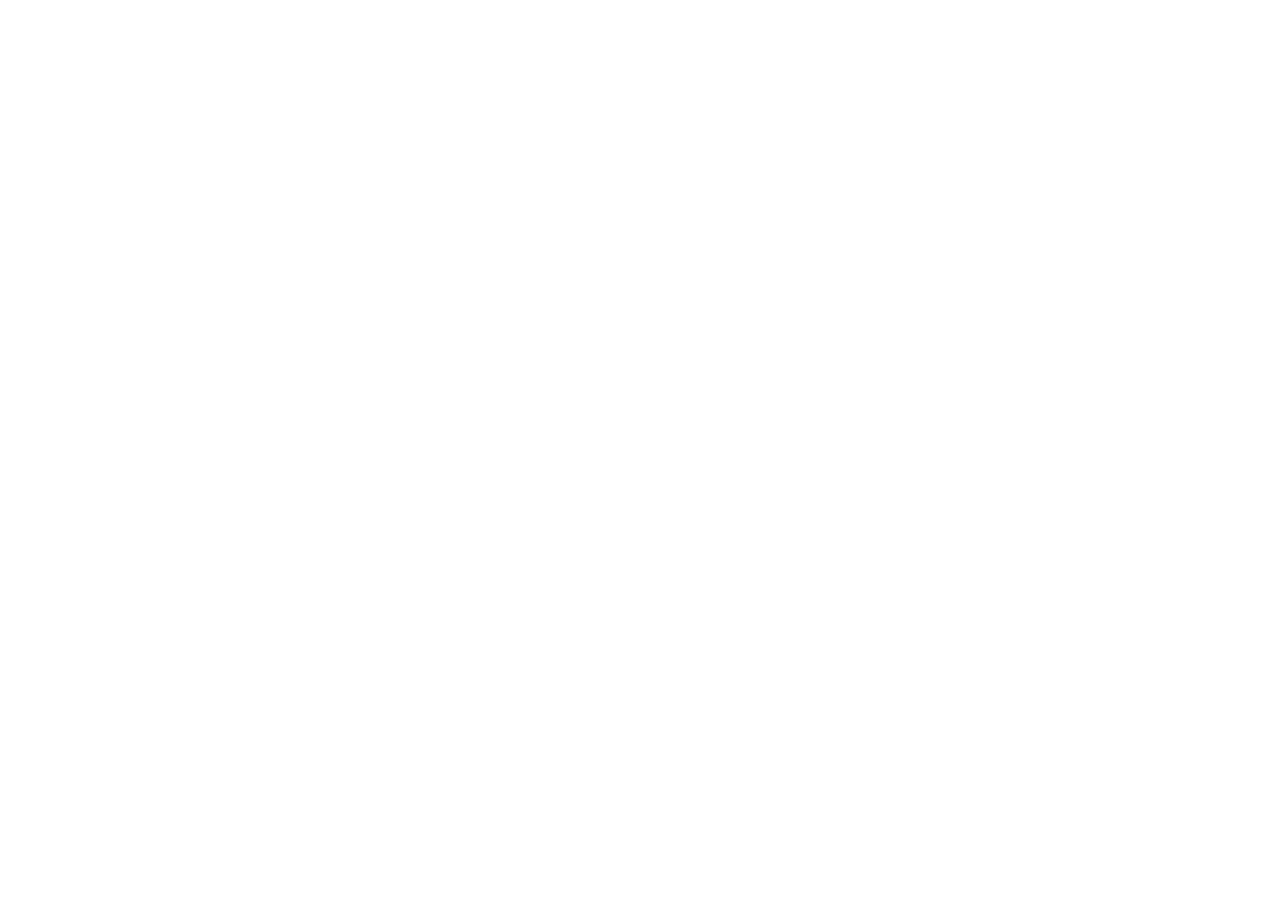
==== index.html @ 3dabf548 "inital commit" ====
<html lang="en">
  <head>
    <meta charset="UTF-8" />
    <meta name="viewport" content="width=device-width, initial-scale=1.0" />
    <link rel="stylesheet" href="index.css" />
    <title>Siyaset Kulübü</title>
  </head>
  <body></body>
</html>
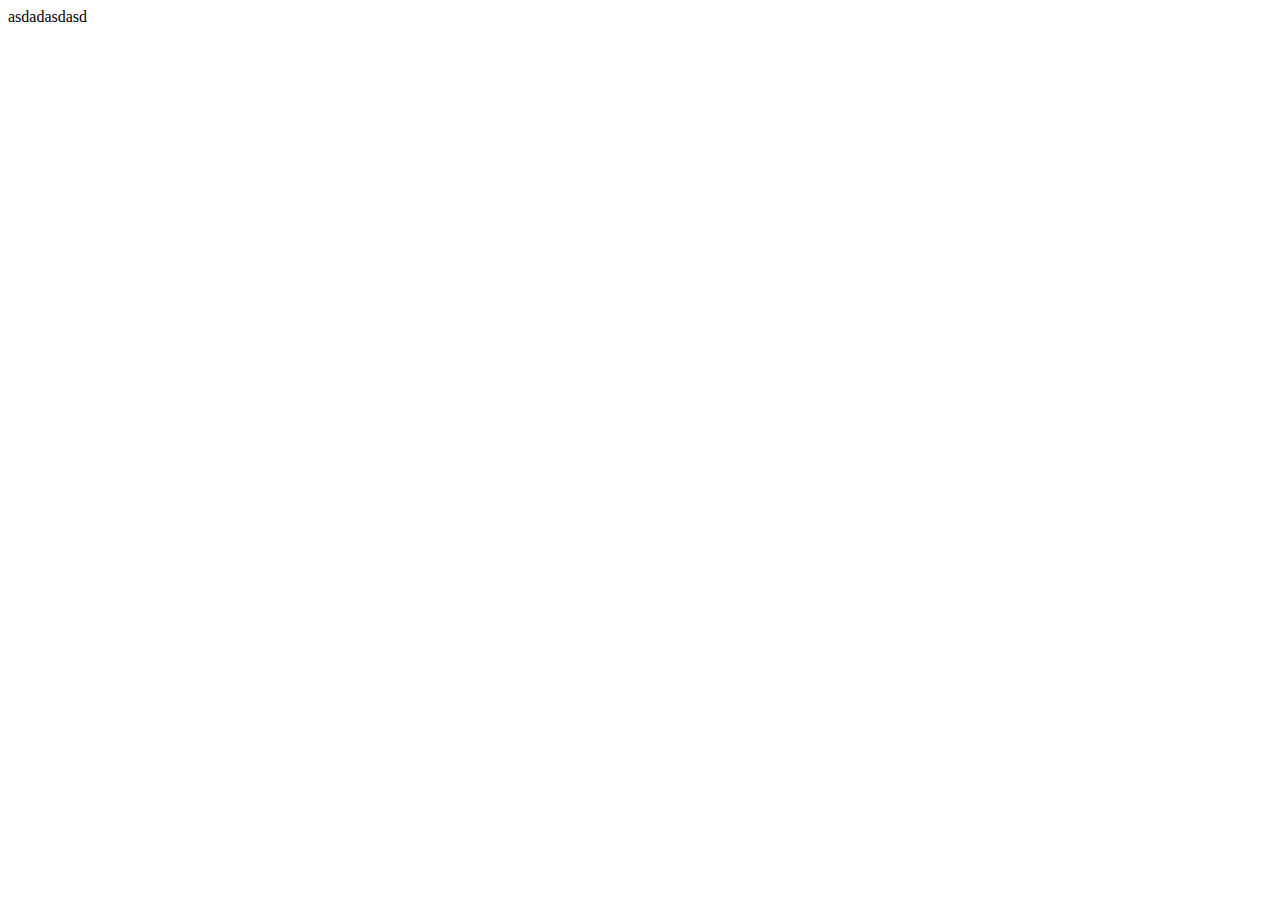
==== commit 8b131138: "slm" ====
--- a/index.html
+++ b/index.html
@@ -5,5 +5,5 @@
     <link rel="stylesheet" href="index.css" />
     <title>Siyaset Kulübü</title>
   </head>
-  <body></body>
+  <body>asdadasdasd</body>
 </html>
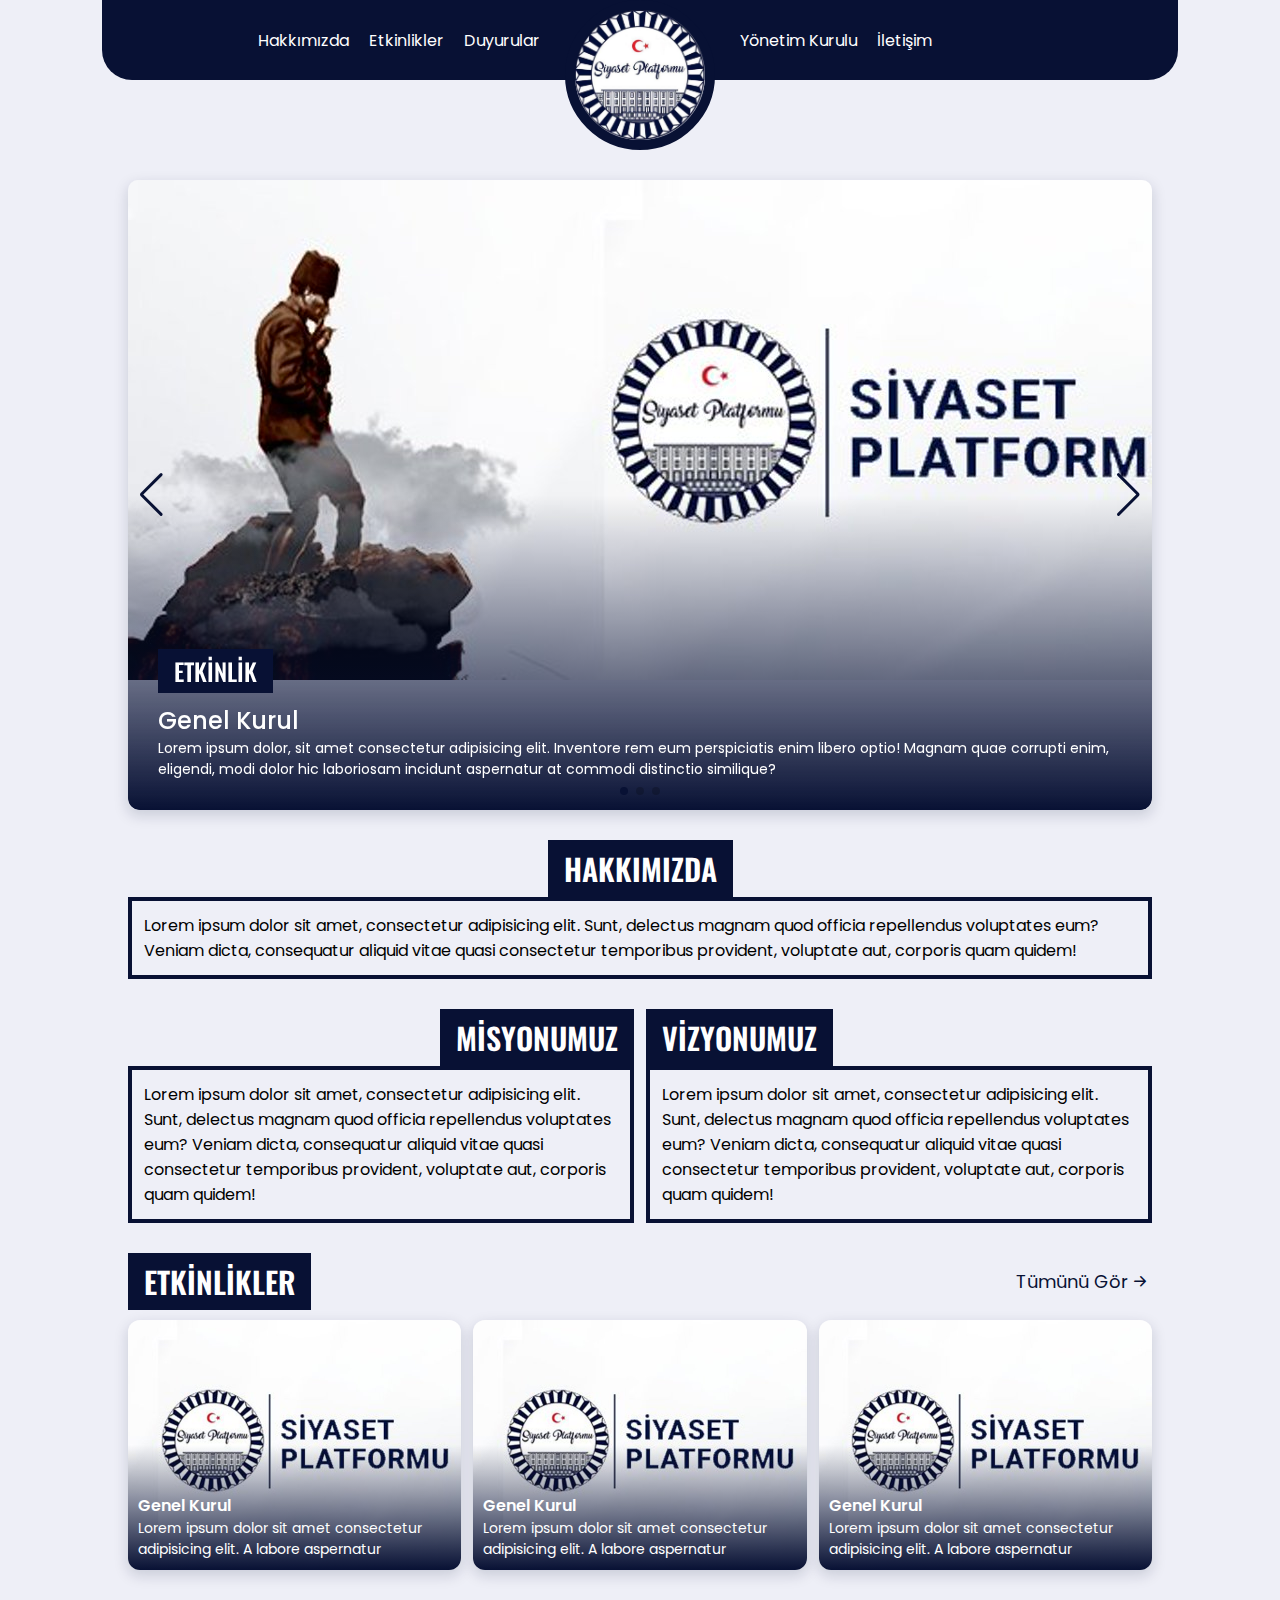
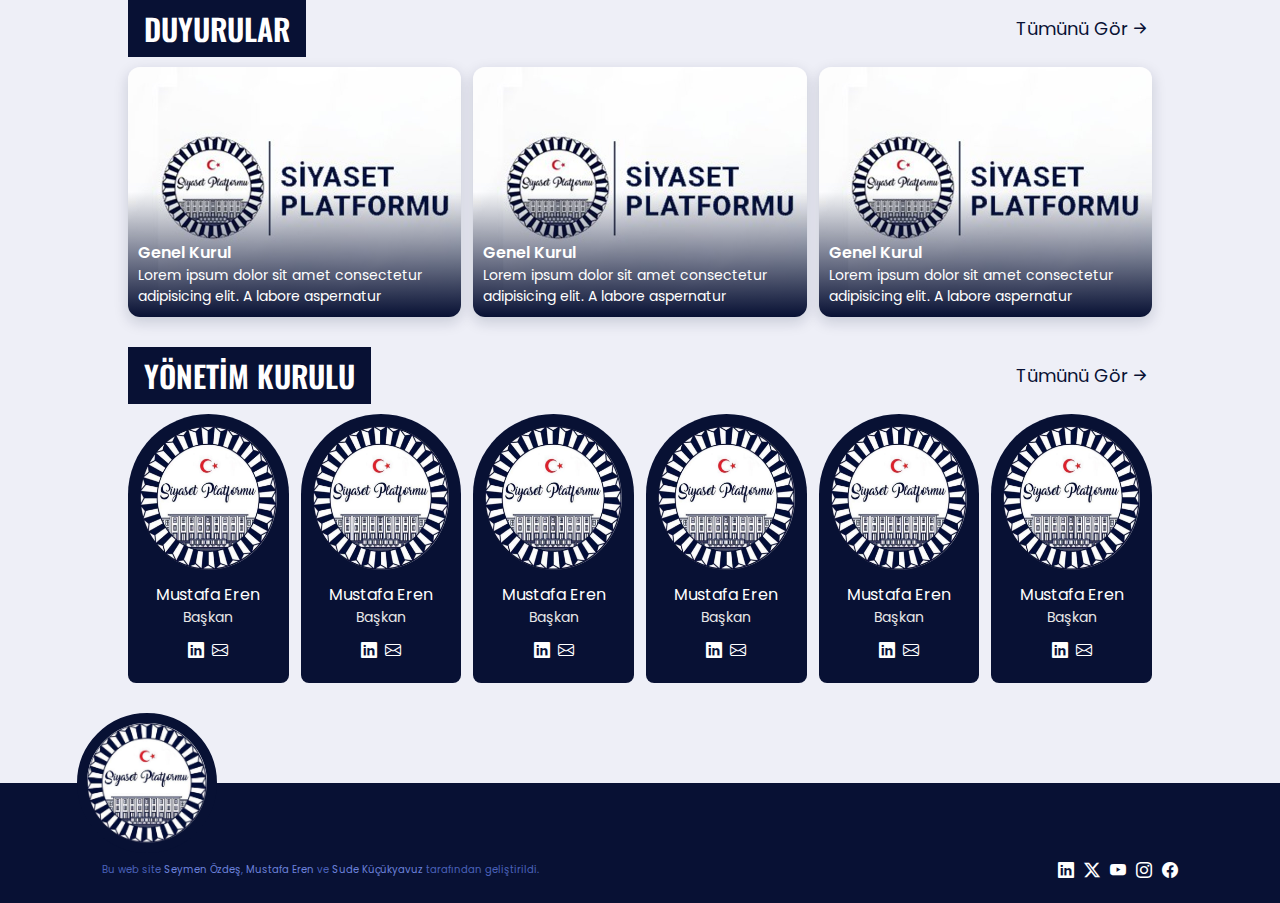
==== commit 526e3569: "Initial files" ====
--- a/index.html
+++ b/index.html
@@ -1,9 +1,276 @@
+<!DOCTYPE html>
 <html lang="en">
-  <head>
-    <meta charset="UTF-8" />
-    <meta name="viewport" content="width=device-width, initial-scale=1.0" />
-    <link rel="stylesheet" href="index.css" />
-    <title>Siyaset Kulübü</title>
-  </head>
-  <body>asdadasdasd</body>
-</html>
+
+<head>
+    <meta charset="UTF-8">
+    <meta name="viewport" content="width=device-width, initial-scale=1.0">
+    <title>Siyaset Platformu</title>
+    <link rel="preconnect" href="https://fonts.googleapis.com">
+    <link rel="preconnect" href="https://fonts.gstatic.com" crossorigin>
+    <link
+        href="https://fonts.googleapis.com/css2?family=Poppins:ital,wght@0,100;0,200;0,300;0,400;0,500;0,600;0,700;0,800;0,900;1,100;1,200;1,300;1,400;1,500;1,600;1,700;1,800;1,900&display=swap"
+        rel="stylesheet">
+    <link href="https://fonts.googleapis.com/css2?family=Oswald:wght@200..700&display=swap" rel="stylesheet">
+    <link rel="stylesheet" href="https://cdn.jsdelivr.net/npm/bootstrap-icons@1.11.3/font/bootstrap-icons.min.css">
+    <link rel="stylesheet" href="https://cdn.jsdelivr.net/npm/swiper@11/swiper-bundle.min.css" />
+    <script src="https://cdn.jsdelivr.net/npm/swiper@11/swiper-bundle.min.js"></script>
+    <link rel="stylesheet" href="./content/style/style.css">
+</head>
+
+<body>
+
+    <header>
+        <a href="#" class="header-logo">
+            <img src="./content/images/siyaset-platformu-logo.png" alt="">
+        </a>
+        <ul class="header-part">
+            <li><a href="#aboutus">Hakkımızda</a></li>
+            <li><a href="#events">Etkinlikler</a></li>
+            <li><a href="#announcements">Duyurular</a></li>
+        </ul>
+        <ul class="header-part">
+            <li><a href="#board">Yönetim Kurulu</a></li>
+            <li><a href="#">İletişim</a></li>
+        </ul>
+    </header>
+
+    <section class="head-slider">
+        <div class="swiper">
+            <div class="swiper-wrapper">
+                <div class="swiper-slide">
+                    <a href="#" class="slider">
+                        <div class="slider-image"><img src="./content/images/slider-1.jpg" alt=""></div>
+                        <div class="slider-details">
+                            <div class="slider-category">ETKİNLİK</div>
+                            <div class="slider-title">Genel Kurul</div>
+                            <p>Lorem ipsum dolor, sit amet consectetur adipisicing elit. Inventore rem eum perspiciatis enim libero optio! Magnam quae corrupti enim, eligendi, modi dolor hic laboriosam incidunt aspernatur at commodi distinctio similique?</p>
+                        </div>
+                    </a>
+                </div>
+                <div class="swiper-slide">
+                    <a href="#" class="slider">
+                        <div class="slider-image"><img src="./content/images/slider-1.jpg" alt=""></div>
+                        <div class="slider-details">
+                            <div class="slider-category">DUYURU</div>
+                            <div class="slider-title">Genel Kurul</div>
+                            <p>Lorem ipsum dolor, sit amet consectetur adipisicing elit. Inventore rem eum perspiciatis enim libero optio! Magnam quae corrupti enim, eligendi, modi dolor hic laboriosam incidunt aspernatur at commodi distinctio similique?</p>
+                        </div>
+                    </a>
+                </div>
+                <div class="swiper-slide">
+                    <a href="#" class="slider">
+                        <div class="slider-image"><img src="./content/images/slider-1.jpg" alt=""></div>
+                        <div class="slider-details">
+                            <div class="slider-category">HABER</div>
+                            <div class="slider-title">Genel Kurul</div>
+                            <p>Lorem ipsum dolor, sit amet consectetur adipisicing elit. Inventore rem eum perspiciatis enim libero optio! Magnam quae corrupti enim, eligendi, modi dolor hic laboriosam incidunt aspernatur at commodi distinctio similique?</p>
+                        </div>
+                    </a>
+                </div>
+            </div>
+            <div class="swiper-pagination"></div>
+
+            <div class="swiper-button-prev"></div>
+            <div class="swiper-button-next"></div>
+        </div>
+
+        <script>
+            const swiper = new Swiper('.swiper', {
+                direction: 'horizontal',
+                loop: true,
+
+                pagination: {
+                    el: '.swiper-pagination',
+                },
+
+                navigation: {
+                    nextEl: '.swiper-button-next',
+                    prevEl: '.swiper-button-prev',
+                },
+            });
+        </script>
+    </section>
+
+    <main>
+        <section class="aboutus-section" id="aboutus">
+            <div class="section-title">HAKKIMIZDA</div>
+            <p>Lorem ipsum dolor sit amet, consectetur adipisicing elit. Sunt, delectus magnam quod officia repellendus
+                voluptates eum? Veniam dicta, consequatur aliquid vitae quasi consectetur temporibus provident, voluptate
+                aut, corporis quam quidem!</p>
+        </section>
+    
+        <section class="mission-vision-section">
+            <div class="mission-section">
+                <div class="section-title">MİSYONUMUZ</div>
+                <p>Lorem ipsum dolor sit amet, consectetur adipisicing elit. Sunt, delectus magnam quod officia repellendus
+                    voluptates eum? Veniam dicta, consequatur aliquid vitae quasi consectetur temporibus provident,
+                    voluptate aut, corporis quam quidem!</p>
+            </div>
+            <div class="vision-section">
+                <div class="section-title">VİZYONUMUZ</div>
+                <p>Lorem ipsum dolor sit amet, consectetur adipisicing elit. Sunt, delectus magnam quod officia repellendus
+                    voluptates eum? Veniam dicta, consequatur aliquid vitae quasi consectetur temporibus provident,
+                    voluptate aut, corporis quam quidem!</p>
+            </div>
+        </section>
+
+
+        <section class="events-section" id="events">
+            <div class="section-header">
+                <div class="section-title">ETKİNLİKLER</div>
+                <a href="#">Tümünü Gör <i class="bi bi-arrow-right-short"></i></a>
+            </div>
+            <div class="events">
+                <div class="event">
+                    <div class="event-image"><img src="./content/images/slider-1.jpg" alt=""></div>
+                    <div class="event-details">
+                        <div class="event-title">Genel Kurul</div>
+                        <p>Lorem ipsum dolor sit amet consectetur adipisicing elit. A labore aspernatur</p>
+                    </div>
+                </div> 
+                <div class="event">
+                    <div class="event-image"><img src="./content/images/slider-1.jpg" alt=""></div>
+                    <div class="event-details">
+                        <div class="event-title">Genel Kurul</div>
+                        <p>Lorem ipsum dolor sit amet consectetur adipisicing elit. A labore aspernatur</p>
+                    </div>
+                </div> 
+                <div class="event">
+                    <div class="event-image"><img src="./content/images/slider-1.jpg" alt=""></div>
+                    <div class="event-details">
+                        <div class="event-title">Genel Kurul</div>
+                        <p>Lorem ipsum dolor sit amet consectetur adipisicing elit. A labore aspernatur</p>
+                    </div>
+                </div>  
+            </div>
+        </section>
+
+
+        <section class="events-section" id="announcements">
+            <div class="section-header">
+                <div class="section-title">DUYURULAR</div>
+                <a href="#">Tümünü Gör <i class="bi bi-arrow-right-short"></i></a>
+            </div>
+            <div class="events">
+                <div class="event">
+                    <div class="event-image"><img src="./content/images/slider-1.jpg" alt=""></div>
+                    <div class="event-details">
+                        <div class="event-title">Genel Kurul</div>
+                        <p>Lorem ipsum dolor sit amet consectetur adipisicing elit. A labore aspernatur</p>
+                    </div>
+                </div> 
+                <div class="event">
+                    <div class="event-image"><img src="./content/images/slider-1.jpg" alt=""></div>
+                    <div class="event-details">
+                        <div class="event-title">Genel Kurul</div>
+                        <p>Lorem ipsum dolor sit amet consectetur adipisicing elit. A labore aspernatur</p>
+                    </div>
+                </div> 
+                <div class="event">
+                    <div class="event-image"><img src="./content/images/slider-1.jpg" alt=""></div>
+                    <div class="event-details">
+                        <div class="event-title">Genel Kurul</div>
+                        <p>Lorem ipsum dolor sit amet consectetur adipisicing elit. A labore aspernatur</p>
+                    </div>
+                </div>  
+            </div>
+        </section>
+
+
+        
+
+
+        <section class="events-section" id="board">
+            <div class="section-header">
+                <div class="section-title">YÖNETİM KURULU</div>
+                <a href="#">Tümünü Gör <i class="bi bi-arrow-right-short"></i></a>
+            </div>
+            <div class="board-members">
+                <div class="board-member">
+                    <div class="board-member-profile"><img src="./content/images/siyaset-platformu-logo.png" alt=""></div>
+                    <div class="board-member-details">
+                        <div class="board-member-name">Mustafa Eren</div>
+                        <div class="board-member-title">Başkan</div>
+                        <div class="board-member-socials">
+                            <a href="#"><i class="bi bi-linkedin"></i></a>
+                            <a href="#"><i class="bi bi-envelope"></i></a>
+                        </div>
+                    </div>
+                </div>
+                <div class="board-member">
+                    <div class="board-member-profile"><img src="./content/images/siyaset-platformu-logo.png" alt=""></div>
+                    <div class="board-member-details">
+                        <div class="board-member-name">Mustafa Eren</div>
+                        <div class="board-member-title">Başkan</div>
+                        <div class="board-member-socials">
+                            <a href="#"><i class="bi bi-linkedin"></i></a>
+                            <a href="#"><i class="bi bi-envelope"></i></a>
+                        </div>
+                    </div>
+                </div>
+                <div class="board-member">
+                    <div class="board-member-profile"><img src="./content/images/siyaset-platformu-logo.png" alt=""></div>
+                    <div class="board-member-details">
+                        <div class="board-member-name">Mustafa Eren</div>
+                        <div class="board-member-title">Başkan</div>
+                        <div class="board-member-socials">
+                            <a href="#"><i class="bi bi-linkedin"></i></a>
+                            <a href="#"><i class="bi bi-envelope"></i></a>
+                        </div>
+                    </div>
+                </div>
+                <div class="board-member">
+                    <div class="board-member-profile"><img src="./content/images/siyaset-platformu-logo.png" alt=""></div>
+                    <div class="board-member-details">
+                        <div class="board-member-name">Mustafa Eren</div>
+                        <div class="board-member-title">Başkan</div>
+                        <div class="board-member-socials">
+                            <a href="#"><i class="bi bi-linkedin"></i></a>
+                            <a href="#"><i class="bi bi-envelope"></i></a>
+                        </div>
+                    </div>
+                </div>
+                <div class="board-member">
+                    <div class="board-member-profile"><img src="./content/images/siyaset-platformu-logo.png" alt=""></div>
+                    <div class="board-member-details">
+                        <div class="board-member-name">Mustafa Eren</div>
+                        <div class="board-member-title">Başkan</div>
+                        <div class="board-member-socials">
+                            <a href="#"><i class="bi bi-linkedin"></i></a>
+                            <a href="#"><i class="bi bi-envelope"></i></a>
+                        </div>
+                    </div>
+                </div>
+                <div class="board-member">
+                    <div class="board-member-profile"><img src="./content/images/siyaset-platformu-logo.png" alt=""></div>
+                    <div class="board-member-details">
+                        <div class="board-member-name">Mustafa Eren</div>
+                        <div class="board-member-title">Başkan</div>
+                        <div class="board-member-socials">
+                            <a href="#"><i class="bi bi-linkedin"></i></a>
+                            <a href="#"><i class="bi bi-envelope"></i></a>
+                        </div>
+                    </div>
+                </div>
+            </div>
+        </section>
+    </main>
+
+
+    <footer>
+        <div class="footer-logo"><img src="./content/images/siyaset-platformu-logo.png" alt=""></div>
+        <div class="footer-content">
+            <div class="footer-copyright">Bu web site <a target="_blank" href="#">Seymen Özdeş</a>, <a target="_blank" href="https://meren.com.tr">Mustafa Eren</a> ve <a target="_blank" href="#">Sude Küçükyavuz</a> tarafından geliştirildi.</div>
+            <div class="footer-socials">
+                <a href="#" target="_blank"><i class="bi bi-linkedin"></i></a>
+                <a href="#" target="_blank"><i class="bi bi-twitter-x"></i></a>
+                <a href="#" target="_blank"><i class="bi bi-youtube"></i></a>
+                <a href="#" target="_blank"><i class="bi bi-instagram"></i></a>
+                <a href="#" target="_blank"><i class="bi bi-facebook"></i></a>
+            </div>
+        </div>
+    </footer>
+
+</body>
+
+</html>--- a/content/style/style.css
+++ b/content/style/style.css
@@ -0,0 +1,387 @@
+:root {
+    --swiper-theme-color: #081134;
+}
+
+* {
+    font-family: "Poppins", sans-serif;
+    margin: 0;
+    padding: 0;
+    box-sizing: border-box;
+    scroll-behavior: smooth;
+    scroll-padding-top: 180px;
+}
+
+body {
+    padding-top: 180px;
+    background-color: #eeeff7;
+}
+
+header {
+    position: fixed;
+    top: 0;
+    left: 8%;
+    right: 8%;
+    height: 80px;
+    border-radius: 0 0 30px 30px;
+    background-color: #081134;
+    color: #fff;
+    display: flex;
+    align-items: center;
+    justify-content: center;
+    gap: 200px;
+    z-index: 1000;
+}
+
+header .header-part {
+    list-style-type: none;
+    flex: 0 0 calc(50% - 100px);
+    display: flex;
+    align-items: center;
+    gap: 20px;
+}
+
+header .header-part:first-of-type {
+    justify-content: flex-end;
+}
+
+.header-part a {
+    color: #fff;
+    text-decoration: none;
+}
+
+.header-logo {
+    position: fixed;
+    top: 0;
+    left: 50%;
+    transform: translateX(-50%);
+    width: 150px;
+    height: 150px;
+    border-radius: 50%;
+    border: 10px solid #081134;
+}
+
+.header-logo img {
+    width: 100%;
+}
+
+.swiper {
+    border-radius: 10px;
+    width: 80vw;
+    height: 70dvh;
+    box-shadow: 0px 5px 14px 1px rgba(8, 17, 52, 0.15);
+}
+
+main {
+    padding-inline: 10%;
+    margin-block: 30px;
+}
+
+.aboutus-section .section-title {
+    background-color: #081134;
+    color: #fff;
+    width: fit-content;
+    padding: 6px 16px;
+    font-family: "Oswald", "Poppins", sans-serif;
+    font-weight: 600;
+    font-size: 30px;
+    margin-inline: auto;
+}
+
+.aboutus-section p {
+    border: 4px solid #081134;
+    padding: 12px;
+}
+
+.mission-vision-section {
+    display: flex;
+    gap: 12px;
+    margin-top: 30px;
+}
+
+.mission-vision-section .section-title {
+    background-color: #081134;
+    color: #fff;
+    width: fit-content;
+    padding: 6px 16px;
+    font-family: "Oswald", "Poppins", sans-serif;
+    font-weight: 600;
+    font-size: 30px;
+}
+
+.mission-vision-section p {
+    border: 4px solid #081134;
+    padding: 12px;
+}
+
+.mission-section .section-title {
+    margin-left: auto;
+}
+
+@media screen and (max-width: 700px) {
+    .mission-vision-section {
+        flex-direction: column;
+    }
+
+    .mission-section .section-title,
+    .aboutus-section .section-title {
+        margin-inline: unset;
+    }
+}
+
+section .section-header {
+    display: flex;
+    align-items: center;
+    justify-content: space-between;
+    margin-top: 30px;
+}
+
+section .section-header .section-title {
+    background-color: #081134;
+    color: #fff;
+    width: fit-content;
+    padding: 6px 16px;
+    font-family: "Oswald", "Poppins", sans-serif;
+    font-weight: 600;
+    font-size: 30px;
+}
+
+section .section-header a {
+    text-decoration: none;
+    color: #081134;
+    font-size: 18px;
+    display: flex;
+    align-items: center;
+}
+
+@media screen and (max-width: 440px) {
+    section .section-header {
+        flex-wrap: wrap;
+    }
+    
+    section .section-header .section-title {
+        font-size: 24px;
+    }
+
+    section .section-header a {
+        font-size: 13px;
+    }
+}
+
+section .section-header a i {
+    font-size: 24px;
+}
+
+.events {
+    display: grid;
+    grid-template-columns: repeat(auto-fit, minmax(200px, 1fr));
+    gap: 12px;
+    margin-top: 10px;
+}
+
+.events .event {
+    position: relative;
+    height: 250px;
+    box-shadow: 0px 5px 14px 1px rgba(8, 17, 52, 0.15);
+    border-radius: 12px;
+    transition: all .2s ease-in-out;
+}
+
+.events .event:hover {
+    transform: translateY(-2px);
+}
+
+.events .event .event-image,
+.events .event .event-image img {
+    width: 100%;
+    height: 100%;
+    border-radius: 12px;
+    object-fit: cover;
+}
+
+.event-image::after {
+    content: '';
+    position: absolute;
+    inset: 0;
+    background: linear-gradient(0deg, rgba(8, 17, 52, 1) 0%, rgba(8, 17, 52, 0) 50%);
+    border-radius: 12px;
+    z-index: 50;
+}
+
+.events .event .event-details {
+    position: absolute;
+    bottom: 10px;
+    left: 10px;
+    right: 10px;
+    z-index: 100;
+    font-size: 14px;
+    color: #fff;
+}
+
+.events .event .event-details .event-title {
+    font-size: 16px;
+    font-weight: 600;
+}
+
+.board-members {
+    display: grid;
+    grid-template-columns: repeat(auto-fit, minmax(120px, 1fr));
+    gap: 12px;
+    margin-top: 10px;
+}
+
+.board-member {
+    display: flex;
+    flex-direction: column;
+    border-radius: 200px 200px 20px 20px;
+    background-color: #081134;
+}
+
+.board-member .board-member-profile,
+.board-member .board-member-profile img {
+    width: 100%;
+    height: 100%;
+    border-radius: 50%;
+}
+
+.board-member .board-member-profile {
+    padding: 12px;
+}
+
+.board-member .board-member-details {
+    color: #fff;
+    text-align: center;
+    padding-bottom: 20px;
+}
+
+.board-member-socials {
+    display: flex;
+    gap: 8px;
+    align-items: center;
+    justify-content: center;
+}
+
+.board-member-socials a {
+    color: #fff;
+    display: inline-block;
+    margin-top: 10px;
+}
+
+.board-member-title {
+    color: #e6e6e6;
+    font-size: 14px;
+}
+
+footer {
+    background-color: #081134;
+    position: relative;
+    height: 120px;
+    margin-top: 100px;
+    display: flex;
+}
+
+@media screen and (max-width: 420px) {
+    footer {
+        height: 140px;
+    }
+}
+
+@media screen and (max-width: 350px) {
+    footer {
+        height: 160px;
+    }
+}
+
+.footer-logo {
+    position: absolute;
+    top: -70px;
+    left: 6%;
+}
+
+.footer-logo img {
+    width: 140px;
+    height: 140px;
+    border: 10px solid #081134;
+    border-radius: 50%;
+}
+
+.footer-content {
+    margin-top: auto;
+    padding-inline: 8%;
+    display: flex;
+    align-items: center;
+    justify-content: space-between;
+    width: 100%;
+    padding-bottom: 20px;
+    gap: 12px;
+}
+
+.footer-copyright {
+    color: #4a61ba;
+    font-size: 10px;
+}
+
+.footer-copyright a {
+    color: #6c82dc;
+    text-decoration: none;
+}
+
+.footer-socials {
+    display: flex;
+    align-items: center;
+    gap: 10px;
+}
+
+.footer-socials a {
+    color: #fff;
+}
+
+.slider {
+    position: relative;
+    display: block;
+    height: 100%;
+}
+
+.slider .slider-details {
+    position: absolute;
+    bottom: 30px;
+    left: 30px;
+    right: 30px;
+    display: flex;
+    flex-direction: column;
+    z-index: 100;
+    color: #fff;
+}
+
+.slider-image::after {
+    content: '';
+    position: absolute;
+    inset: 0;
+    background: linear-gradient(0deg, rgba(8, 17, 52, 1) 0%, rgba(8, 17, 52, 0) 50%);
+    border-radius: 12px;
+    z-index: 50;
+}
+
+.slider-category {
+    background-color: #081134;
+    width: fit-content;
+    padding: 4px 16px;
+    font-family: "Oswald", "Poppins", sans-serif;
+    font-weight: 500;
+    font-size: 24px;
+    margin-bottom: 10px;
+}
+
+.slider-title {
+    font-weight: 500;
+    font-size: 24px;
+}
+
+.slider-details p {
+    font-size: 14px;
+}
+
+@media screen and (max-width: 920px) {
+    header .header-part {
+        display: none;
+    }
+}
